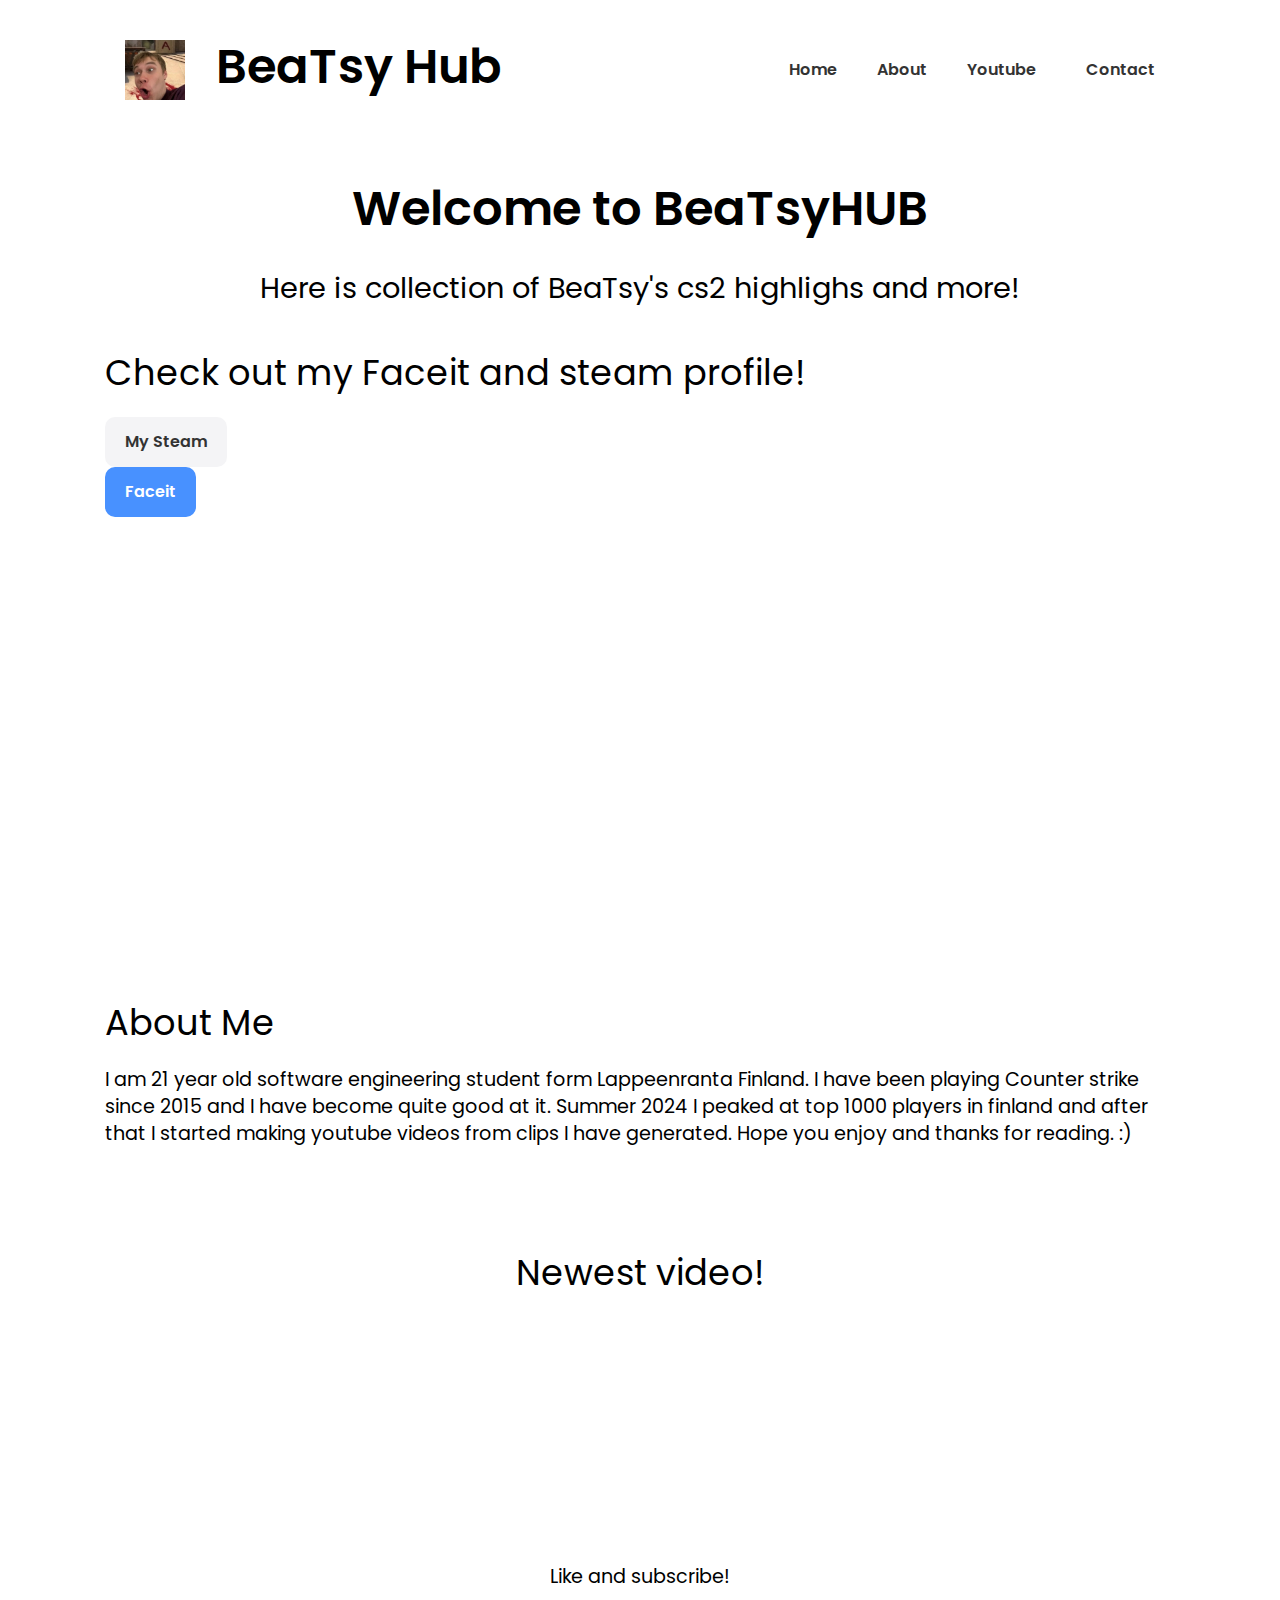
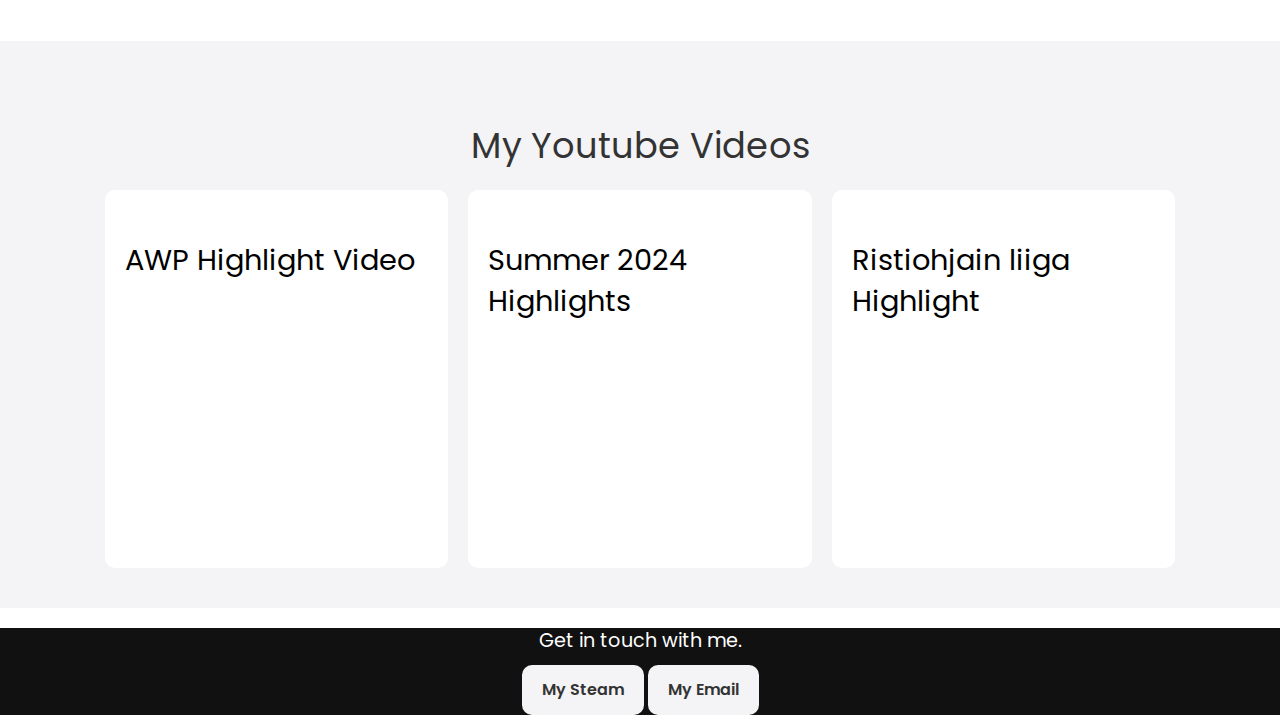
==== Project/index.html @ 8a921d1d "this commit will add project" ====
<!DOCTYPE html>
<html lang="en">
<head>
    <meta charset="UTF-8">
    <meta name="viewport" content="width=device-width, initial-scale=1.0">
    <title>BeaTsyHub</title>
    <link rel="stylesheet" href="style.css">
    <link rel="preconnect" href="https://fonts.googleapis.com">
    <link rel="preconnect" href="https://fonts.gstatic.com" crossorigin>
    <link href="https://fonts.googleapis.com/css2?family=Poppins:wght@300;400;600;700&display=swap" rel="stylesheet">
    <link rel="stylesheet" href="css/style.css">
    <link rel="stylesheet" href="https://cdnjs.cloudflare.com/ajax/libs/font-awesome/6.6.0/css/all.min.css" integrity="sha512-Kc323vGBEqzTmouAECnVceyQqyqdsSiqLQISBL29aUW4U/M7pSPA/gEUZQqv1cwx4OnYxTxve5UMg5GT6L4JJg==" crossorigin="anonymous" referrerpolicy="no-referrer" />
    <link rel="shortcut icon" href="images/favicon.ico" type="image/x-icon"> 
</head>
<body>

    <!-- Navbar -->
    <nav class="navbar">
        <div class="container">
            <h1 class="logo"><img src="images/a sitelle.webp" alt="Logo" class="logo-img"> BeaTsy Hub </h1>
            <div class="main-menu">
                <ul>
                    <li><a href="#home">Home</a></li>
                    <li><a href="#about">About</a></li>
                    <li><a href="#services">Youtube</a></li>
                    <li><a href="#contact">Contact</a></li>
                </ul>
            </div>
        </div>
    </nav>

    <!-- Welcome -->
    <section class="hero" id="home">
        <div class="text-center">
            <h2 class="text-xxl">Welcome to BeaTsyHUB</h2>
            <p class="text-lg">Here is collection of BeaTsy's cs2 highlighs and more!</p>
            <div class="text-center">
            </div>
        </div>
        <div class="container">
            <div class="hero-content">
            
                <div class="hero-btn">
                    <div class="text-xl">Check out my Faceit and steam profile!</div>
                    <div class="text-bottom">
                        <div class="hero-btn">
                            <a href="https://steamcommunity.com/id/beatsybob/" class="btn btn-light" target="_blank">My Steam</a>
                        </div>
                    </div>
                    
                    <a href="https://www.faceit.com/en/players/BeaTsy-" class="btn btn-primary" target="_blank">Faceit</a>
                </div>
            </div>
        </div>
    </section>


    <!-- About me -->
    <section class="about" id="about">
        <div class="container">
            <div class="about-content">
                <div class="about-text">
                    <h2 class="text-xl">About Me</h2>
                    <p class="text-md">I am 21 year old software engineering student form Lappeenranta Finland. 
                        I have been playing Counter strike since 2015 and I have become quite good at it.
                        Summer 2024 I peaked at top 1000 players in finland and after that I started making 
                        youtube videos from clips I have generated. Hope you enjoy and thanks for reading. :)
                    </p>
                </div>
            </div>
        </div>
 
    <!-- Video Section (Flexbox) -->
    <section class="video" id="about">
        <div class="container text-center">
            <h2 class="text-xl">Newest video!</h2>
            <div class="video-content">
                <div class="video-preview">
                    <iframe width="100%" height="200" src="https://www.youtube.com/embed/kWAN_6SUqqc" frameborder="0" allow="accelerometer; autoplay; clipboard-write; encrypted-media; gyroscope; picture-in-picture" allowfullscreen></iframe>
                    
                </div>
                <p class="text-md">Like and subscribe!</p>
            </div>
        </div>
    </section>
    

    <!-- Video cards (CSS Grid) -->
    <section class="testimonials bg-light" id="services">
        <div class="container">
            <h2 class="text-xl text-center">My Youtube Videos</h2>
            <div class="testimonials-grid">
                <div class="card">
                    <h3 class="text-lg">AWP Highlight Video</h3>
                    
                    <div class="video-wrapper">
                        <iframe width="100%" height="200" src="https://www.youtube.com/embed/kWAN_6SUqqc" frameborder="0" allow="accelerometer; autoplay; clipboard-write; encrypted-media; gyroscope; picture-in-picture" allowfullscreen></iframe>
                    </div>
                </div>
                <div class="card">
                    <h3 class="text-lg">Summer 2024 Highlights</h3>
                    
                    <div class="video-wrapper">
                        <iframe width="100%" height="200" src="https://www.youtube.com/embed/kkkmJODSwHU?si=BXVf3cm1o_VWyryD" title="YouTube video player" frameborder="0" allow="accelerometer; autoplay; clipboard-write; encrypted-media; gyroscope; picture-in-picture; web-share" referrerpolicy="strict-origin-when-cross-origin" allowfullscreen></iframe>
                    </div>
                </div>
                <div class="card">
                    <h3 class="text-lg">Ristiohjain liiga Highlight</h3>
                    
                    <div class="video-wrapper">
                        <iframe width="100%" height="200" src="https://www.youtube.com/embed/kvq7AjwtuM4?si=4FbtpvJHs6xNjJfS" frameborder="0" allow="accelerometer; autoplay; clipboard-write; encrypted-media; gyroscope; picture-in-picture" allowfullscreen></iframe>
                    </div>
                </div>
            </div>
        </div>
    </section>

    <!-- Contact Section -->
    <section class="contact bg-dark" id="contact">
        <div class="container-sm text-center">
            <p class="text-md">Get in touch with me.</p>
            <a href="https://steamcommunity.com/id/beatsybob/" class="btn btn-light" target="_blank">My Steam</a>
            <a href="mailto:jesse.j.makela@gmail.com" class="btn btn-light">My Email</a>
        </div>
    </section>

</body>
</html>
---- Project/css/style.css ----
*{
    box-sizing: border-box;
    margin: 0;
    padding: 0;

}

:root{
    --primary-color: #4891ff;
    --light-color: #f4f4f6;
    --dark-color: #111;
}

body{
    font-family: 'Poppins', sans-serif;
    font-size: 16px;
    line-height: 1.5;
    background: #fff;

}

a {
    text-decoration: none;
    color: #333;
}

ul{
    list-style: none;
}

img {
    max-width: 100%;

}

/* navbar */
.navbar{
    background: #fff;
    padding: 20px;
}

.navbar .container{
    display: flex;
    justify-content: space-between;
    align-items: center;
}

.navbar .main-menu ul{
    display: flex;
}

.navbar ul li a {
    padding: 10px 20px;
    display: block;
    font-weight: 600;
    transition: 0.5s;
}

.navbar ul li a:hover{
    color: var(--primary-color);
}

.navbar ul li a i {
    margin-right: 10px;
}

.navbar ul li:last-child a {
    margin-left: 10px;
}

/* Hero */
.hero{
    margin-bottom: 50px;

}

.hero .container{
    background: url('/images/steamprofile.jpeg') no-repeat;
    background-size: contain;
    background-position: center;
    height: 600px;
}

.hero .hero-content{
    width: 70%
}

.hero .hero-text{
    width: 50%;
    margin-bottom: 20px;
}

.hero .hero-btn{
    
    margin-top: 20px;
}

/* Video Section */
.video{

    padding: 50px 0 40px;
}

.video-content {
    display: flex;
    flex-direction: column;
    align-items: center;

}

.video-preview{

    margin-bottom: 20px;
}

/* Testimonials */
.testimonials{
    padding: 40px 0;

}

.testimonials .testimonials-heading{
    width: 700px;
    margin-bottom: 40px;
}

.testimonials-grid{
    display: grid;
    grid-template-columns: 1fr 1fr 1fr;
    gap: 20px;
}

/* utility classes */

.container{
    max-width: 1100px;
    margin: 0 auto;
    padding: 0 15px;
}

.container-sm{
    max-width: 800px;
    margin: 0 auto;
    padding: 0 15px;
}

/* Buttons */
.btn {
    display: inline-block;
    padding: 13px 20px;
    background: var(--light-color);
    color: #333;
    font-weight: 600;
    text-decoration: none;
    border: none;
    border-radius: 10px;
    cursor: pointer;
    transition: 0.5s;
}

.btn:hover{
    opacity: 0.8;
}

.btn-primary{
    background: var(--primary-color);
    color: #fff;
}

.btn-dark{
    background: var(--dark-color);
    color: #fff;
}

.btm-block{
    display: block;
    width: 100%;
}

/* Text Classes */
.text-xxl{
    font-size: 3rem;
    line-height: 1.2;
    font-weight: 600;
    margin: 40px 0 20px;
}

.text-xl{
    font-size: 2.2rem;
    line-height: 1.4;
    font-weight: normal;
    margin: 40px 0 20px;
}

.text-lg{
    font-size: 1.8rem;
    line-height: 1.4;
    font-weight: normal;
    margin: 30px 0 20px;

}

.text-md{
    font-size: 1.2rem;
    line-height: 1.4;
    font-weight: normal;
    margin: 20px 0 10px;
}

.text-sm{
    font-size: 0.9rem;
    line-height: 1.4;
    font-weight: normal;
    margin: 10px 0 5px;
}

.text-center{
    text-align: center;
}

/* background */
.bg-primary{
    background: var(--primary-color);
    color: #fff;
}

.bg-light{
    background: var(--light-color);
    color: #333;
}

.bg-dark{
    background: var(--dark-color);
    color: #fff;
}

.bg-black {
    background: #000;
    color: #fff;
}

/* card */
.card {
    background: #fff;
    color: #000;
    border-radius: 10px;
    padding: 20px;
}

/* images */

.logo-img {
    width: 60px; 
    height: auto;
    margin: 20px; 
    vertical-align: middle; /* vertically align the image */
}

.logo{
    font-size: 3rem;
    font-weight: 600;
    
}
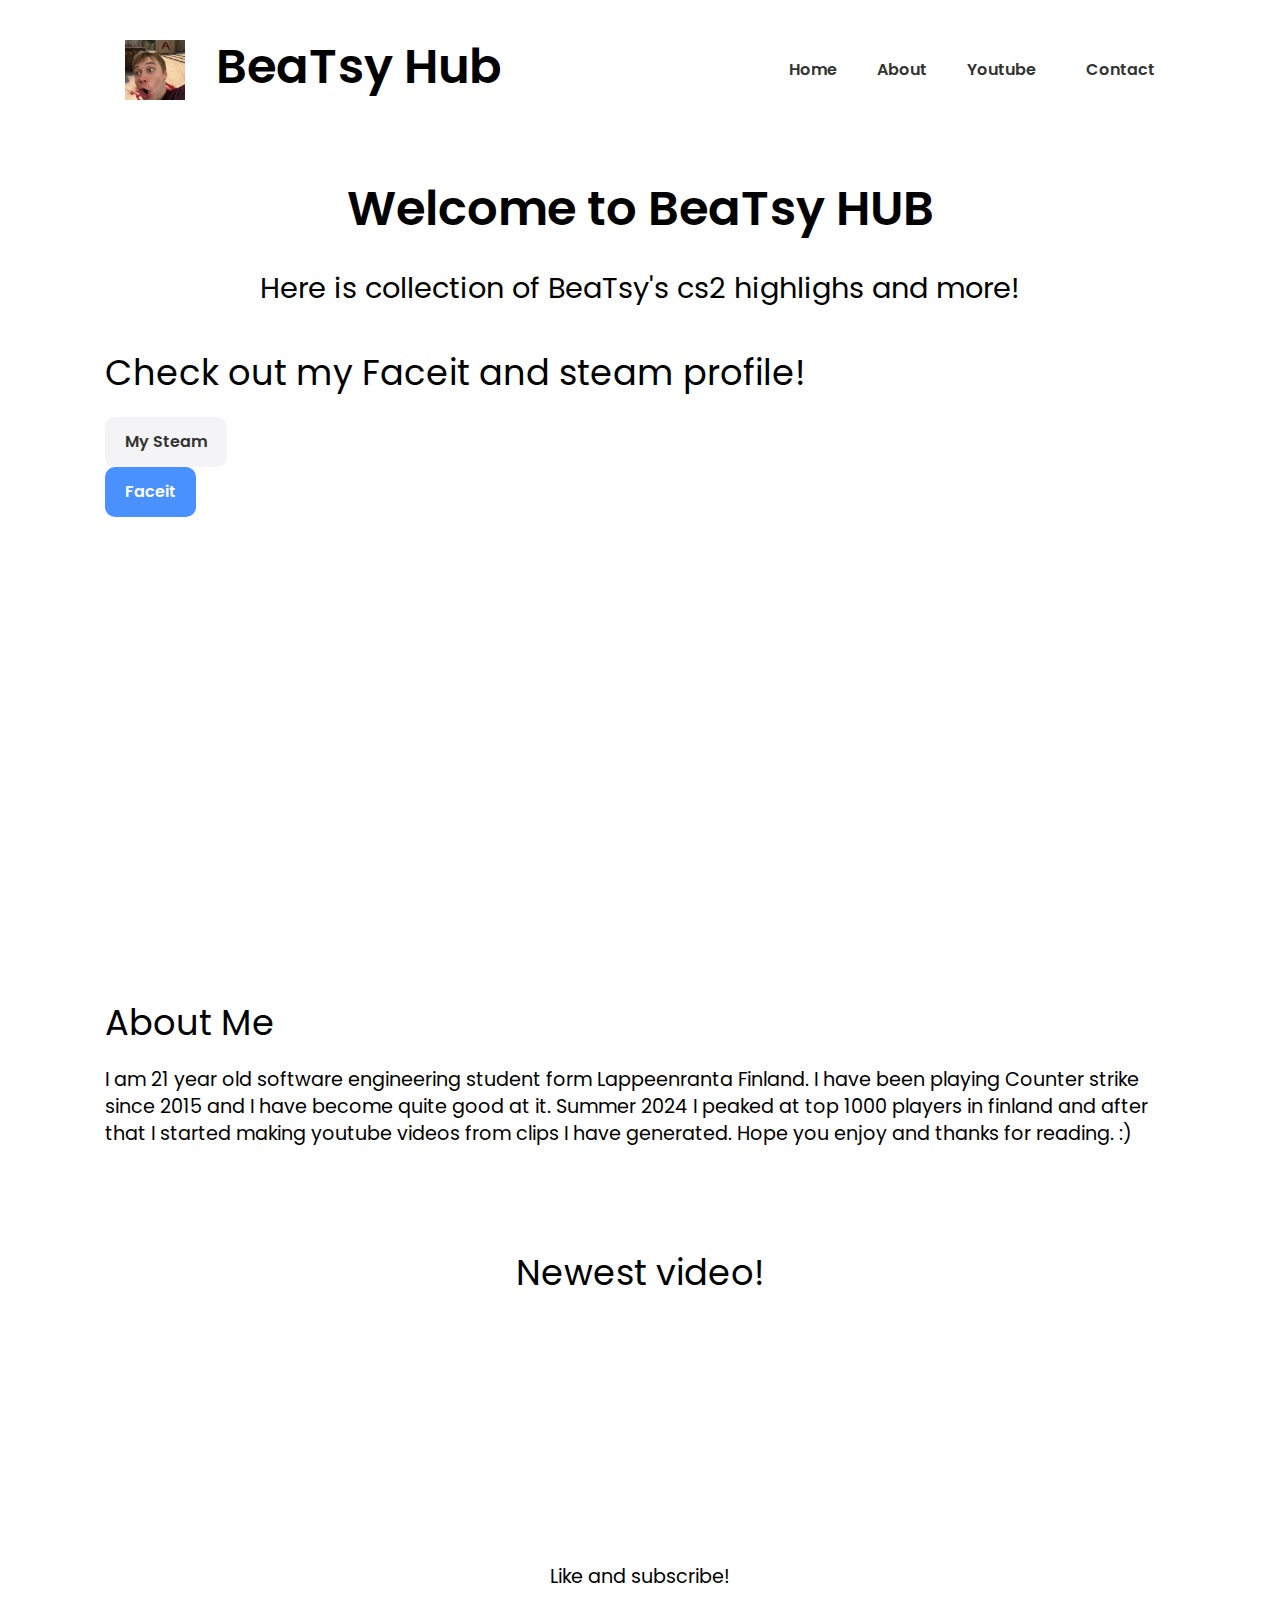
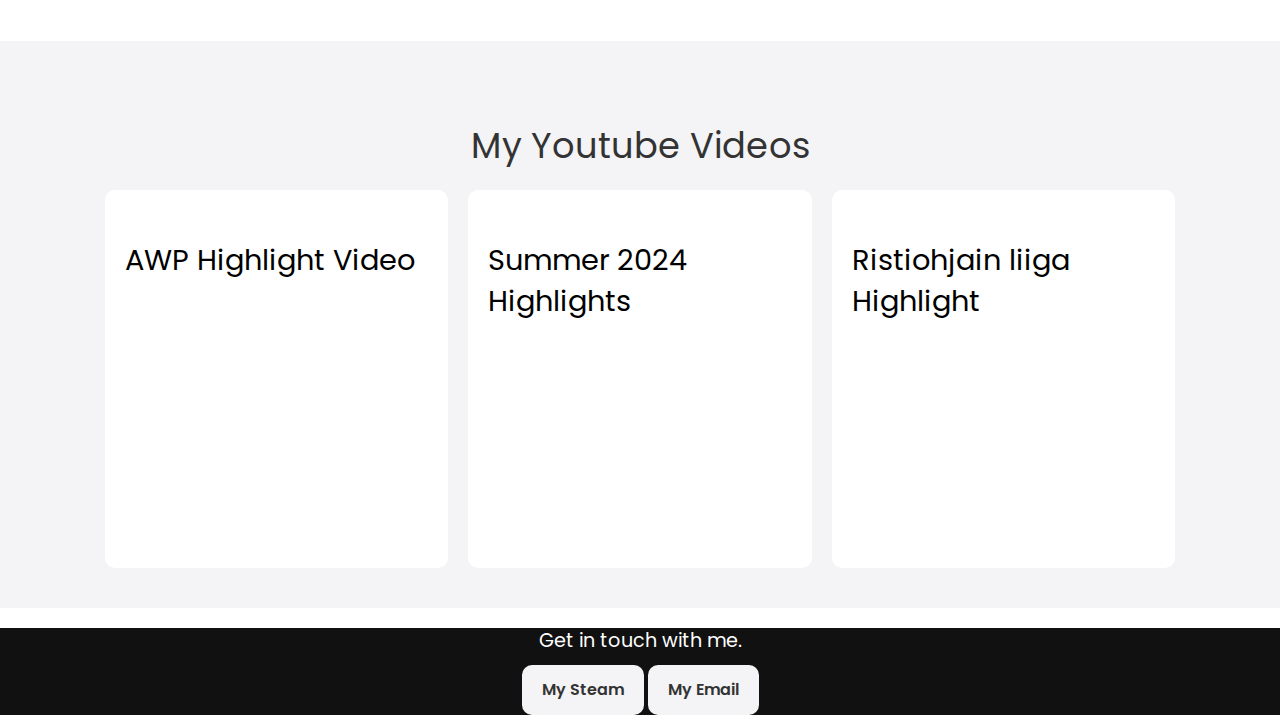
==== commit 905d4655: "this commit added learning diary, changed the css file and updated the read me file" ====
--- a/Project/index.html
+++ b/Project/index.html
@@ -32,7 +32,7 @@
     <!-- Welcome -->
     <section class="hero" id="home">
         <div class="text-center">
-            <h2 class="text-xxl">Welcome to BeaTsyHUB</h2>
+            <h2 class="text-xxl">Welcome to BeaTsy HUB</h2>
             <p class="text-lg">Here is collection of BeaTsy's cs2 highlighs and more!</p>
             <div class="text-center">
             </div>
--- a/Project/css/style.css
+++ b/Project/css/style.css
@@ -260,4 +260,100 @@
     font-size: 3rem;
     font-weight: 600;
     
+}
+
+/* Media queries */
+
+@media screen and (max-width: 768px){
+    .navbar .main-menu ul{
+        display: none;
+    }
+
+    .navbar ul li:last-child a {
+        margin-left: 0;
+    }
+
+    .navbar ul li a {
+        padding: 10px 15px;
+    }
+
+    .navbar ul li a i {
+        margin-right: 5px;
+    }
+
+    .navbar .main-menu ul.active{
+        display: flex;
+        flex-direction: column;
+        position: absolute;
+        top: 100%;
+        left: 0;
+        width: 100%;
+        background: #fff;
+        box-shadow: 0 2px 5px rgba(0,0,0,0.1);
+    }
+
+    .hero .hero-content{
+        width: 90%
+    }
+
+    .hero .hero-text{
+        width: 100%;
+    }
+
+    .hero .hero-btn{
+        display: flex;
+        flex-direction: column;
+        align-items: center;
+    }
+
+    .video-content{
+        width: 90%;
+    }
+
+    .testimonials .testimonials-heading{
+        width: 100%;
+    }
+
+    .testimonials-grid{
+        grid-template-columns: 1fr;
+    }
+
+    .text-xxl{
+        font-size: 2.5rem;
+    }
+
+    .text-xl{
+        font-size: 2rem;
+    }
+
+    .text-lg{
+        font-size: 1.5rem;
+    }
+
+    .text-md{
+        font-size: 1.1rem;
+    }
+
+    .text-sm{
+        font-size: 0.8rem;
+    }
+
+    .container{
+        padding: 0 10px;
+    }
+
+    .container-sm{
+        padding: 0 10px;
+    }
+
+    .logo{
+        font-size: 2.5rem;
+    }
+
+    .logo-img {
+        width: 50px; 
+        height: auto;
+        margin: 10px; 
+    }
+
 }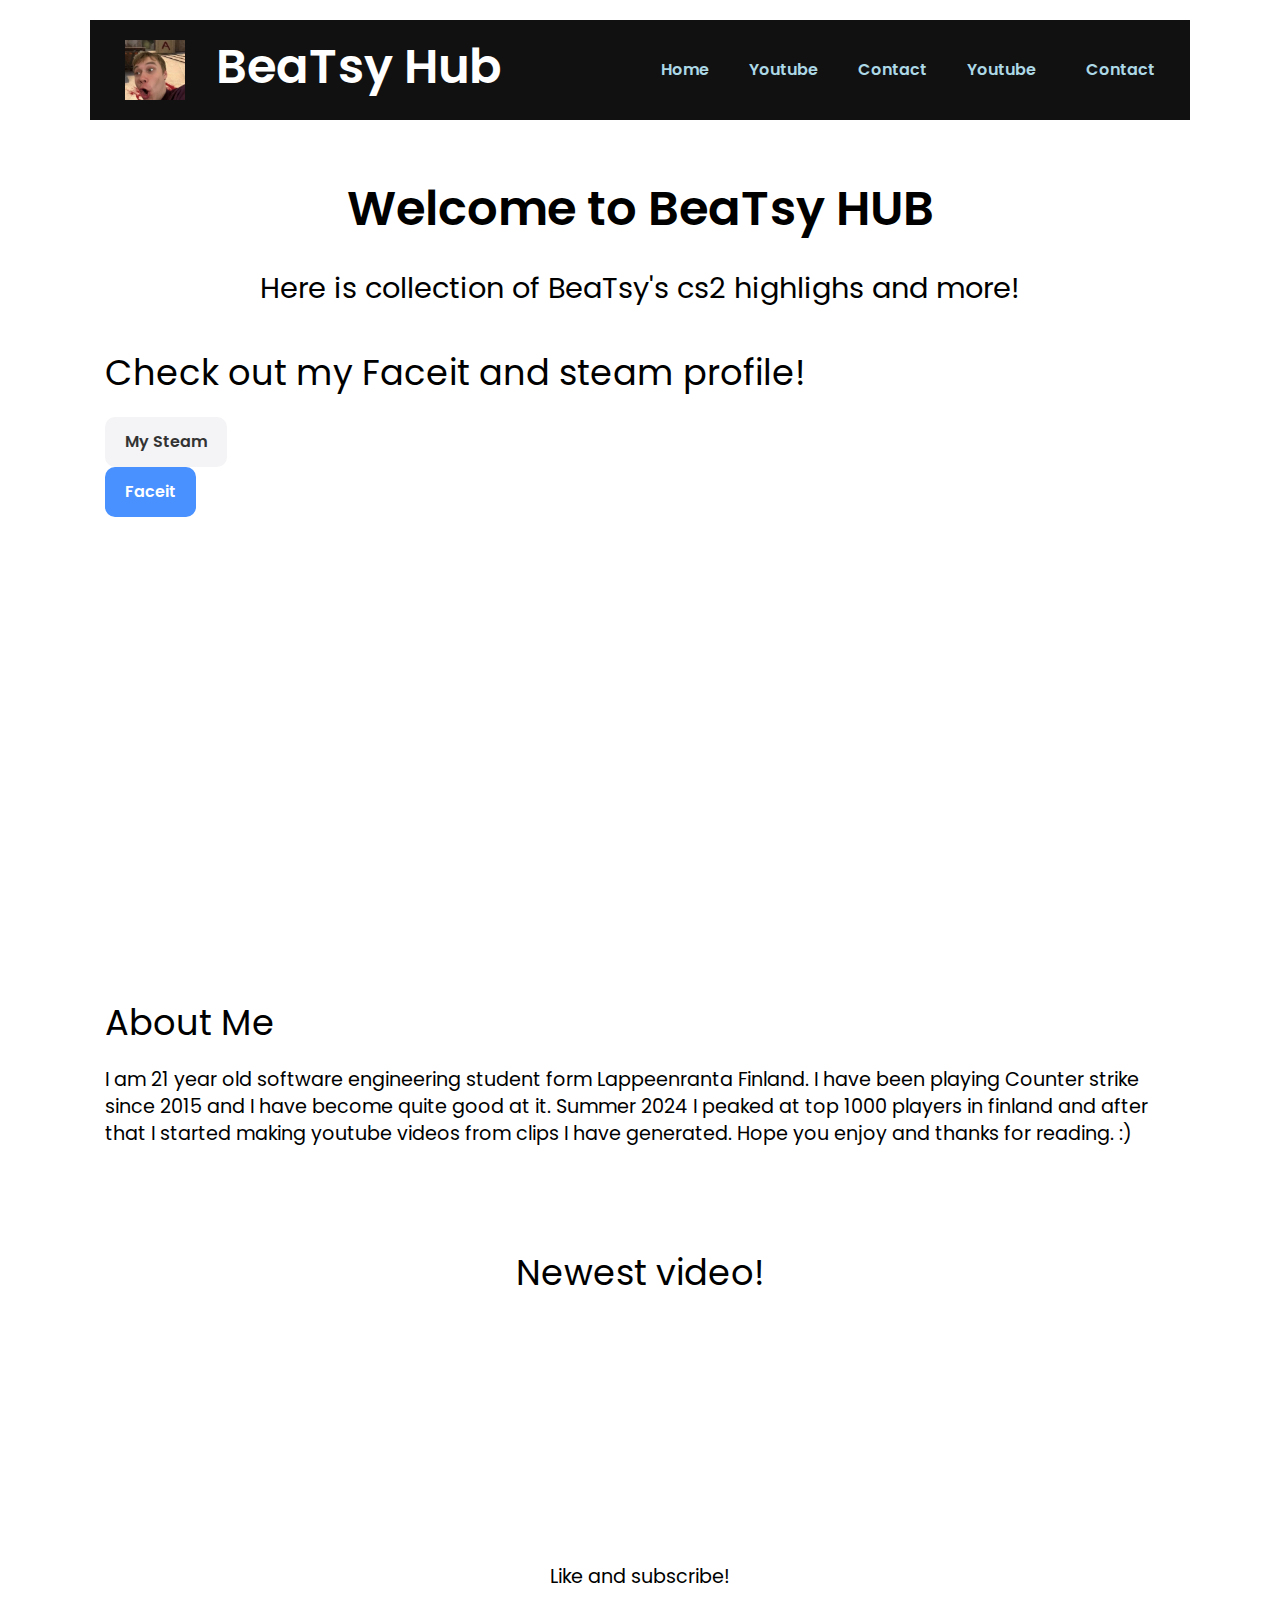
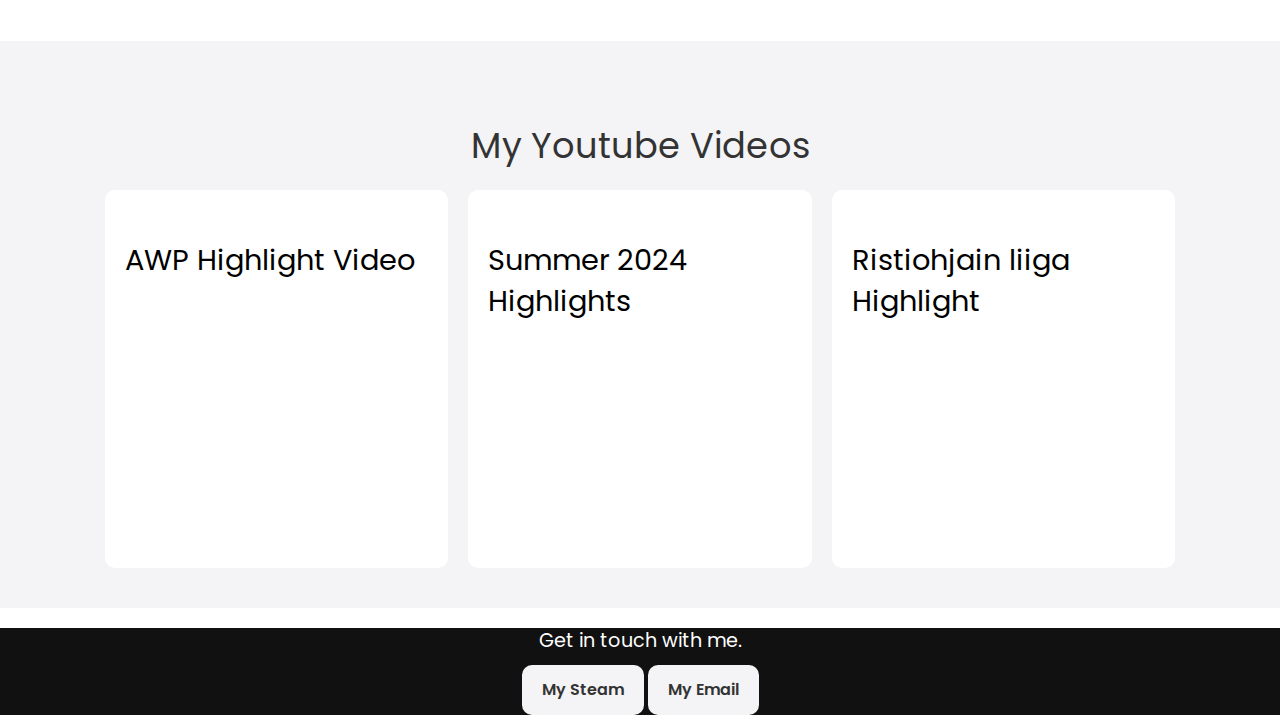
==== commit d75489c1: "This commit changes the style and learning diary files" ====
--- a/Project/index.html
+++ b/Project/index.html
@@ -16,14 +16,16 @@
 
     <!-- Navbar -->
     <nav class="navbar">
-        <div class="container">
+        <div class="container bg-dark">
             <h1 class="logo"><img src="images/a sitelle.webp" alt="Logo" class="logo-img"> BeaTsy Hub </h1>
             <div class="main-menu">
                 <ul>
-                    <li><a href="#home">Home</a></li>
-                    <li><a href="#about">About</a></li>
-                    <li><a href="#services">Youtube</a></li>
-                    <li><a href="#contact">Contact</a></li>
+                    <li><a href="#home" style="color: lightblue;">Home</a></li>
+                      <li><a href="#services" style="color: lightblue;">Youtube</a></li>
+
+                    <li><a href="#contact" style="color: lightblue;">Contact</a></li>
+                    <li><a href="#services"style="color: lightblue;">Youtube</a></li>
+                    <li><a href="#contact"style="color: lightblue;">Contact</a></li>
                 </ul>
             </div>
         </div>
--- a/Project/css/style.css
+++ b/Project/css/style.css
@@ -172,6 +172,11 @@
     color: #fff;
 }
 
+.btn-blue{
+    background: #007bff;
+    color: #fff;
+}
+
 .btm-block{
     display: block;
     width: 100%;
@@ -267,18 +272,6 @@
 @media screen and (max-width: 768px){
     .navbar .main-menu ul{
         display: none;
-    }
-
-    .navbar ul li:last-child a {
-        margin-left: 0;
-    }
-
-    .navbar ul li a {
-        padding: 10px 15px;
-    }
-
-    .navbar ul li a i {
-        margin-right: 5px;
     }
 
     .navbar .main-menu ul.active{
@@ -292,6 +285,18 @@
         box-shadow: 0 2px 5px rgba(0,0,0,0.1);
     }
 
+    .navbar ul li:last-child a {
+        margin-left: 0;
+    }
+
+    .navbar ul li a {
+        padding: 10px 15px;
+    }
+
+    .navbar ul li a i {
+        margin-right: 5px;
+    }
+
     .hero .hero-content{
         width: 90%
     }
